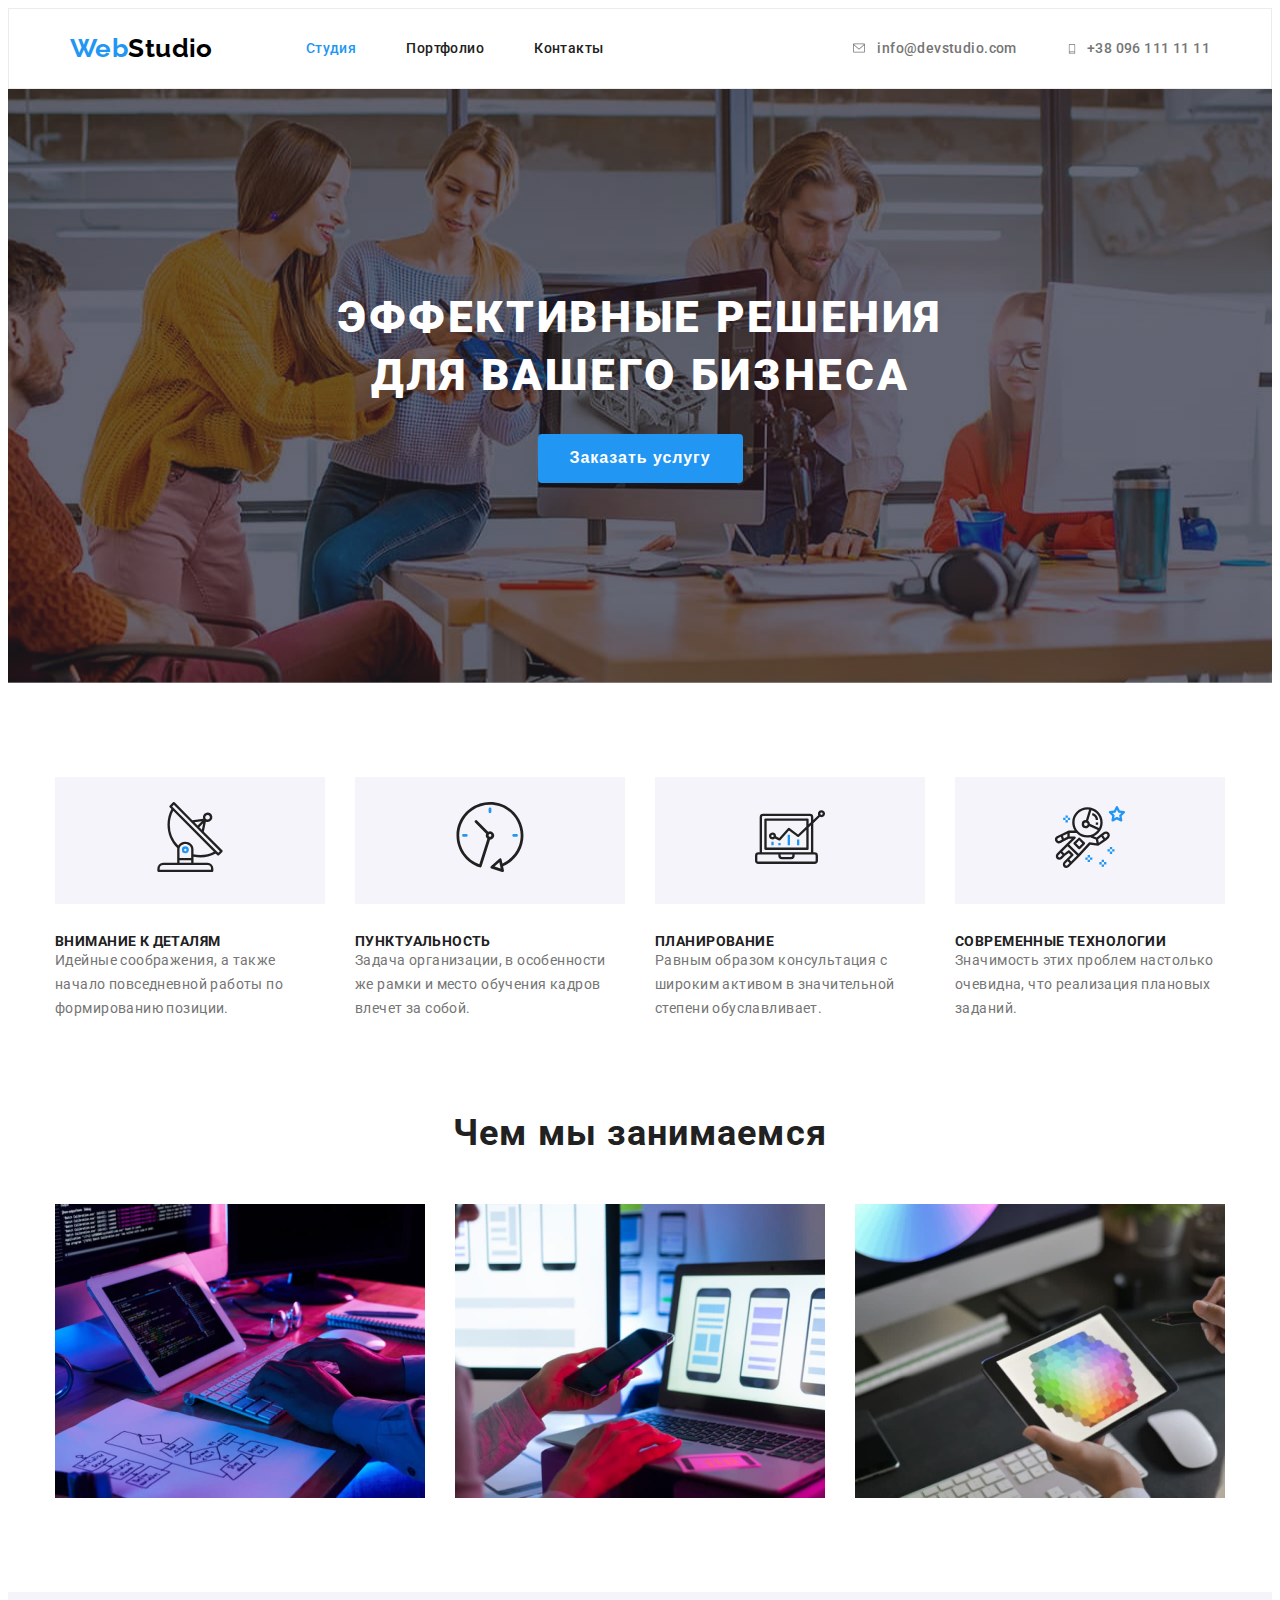
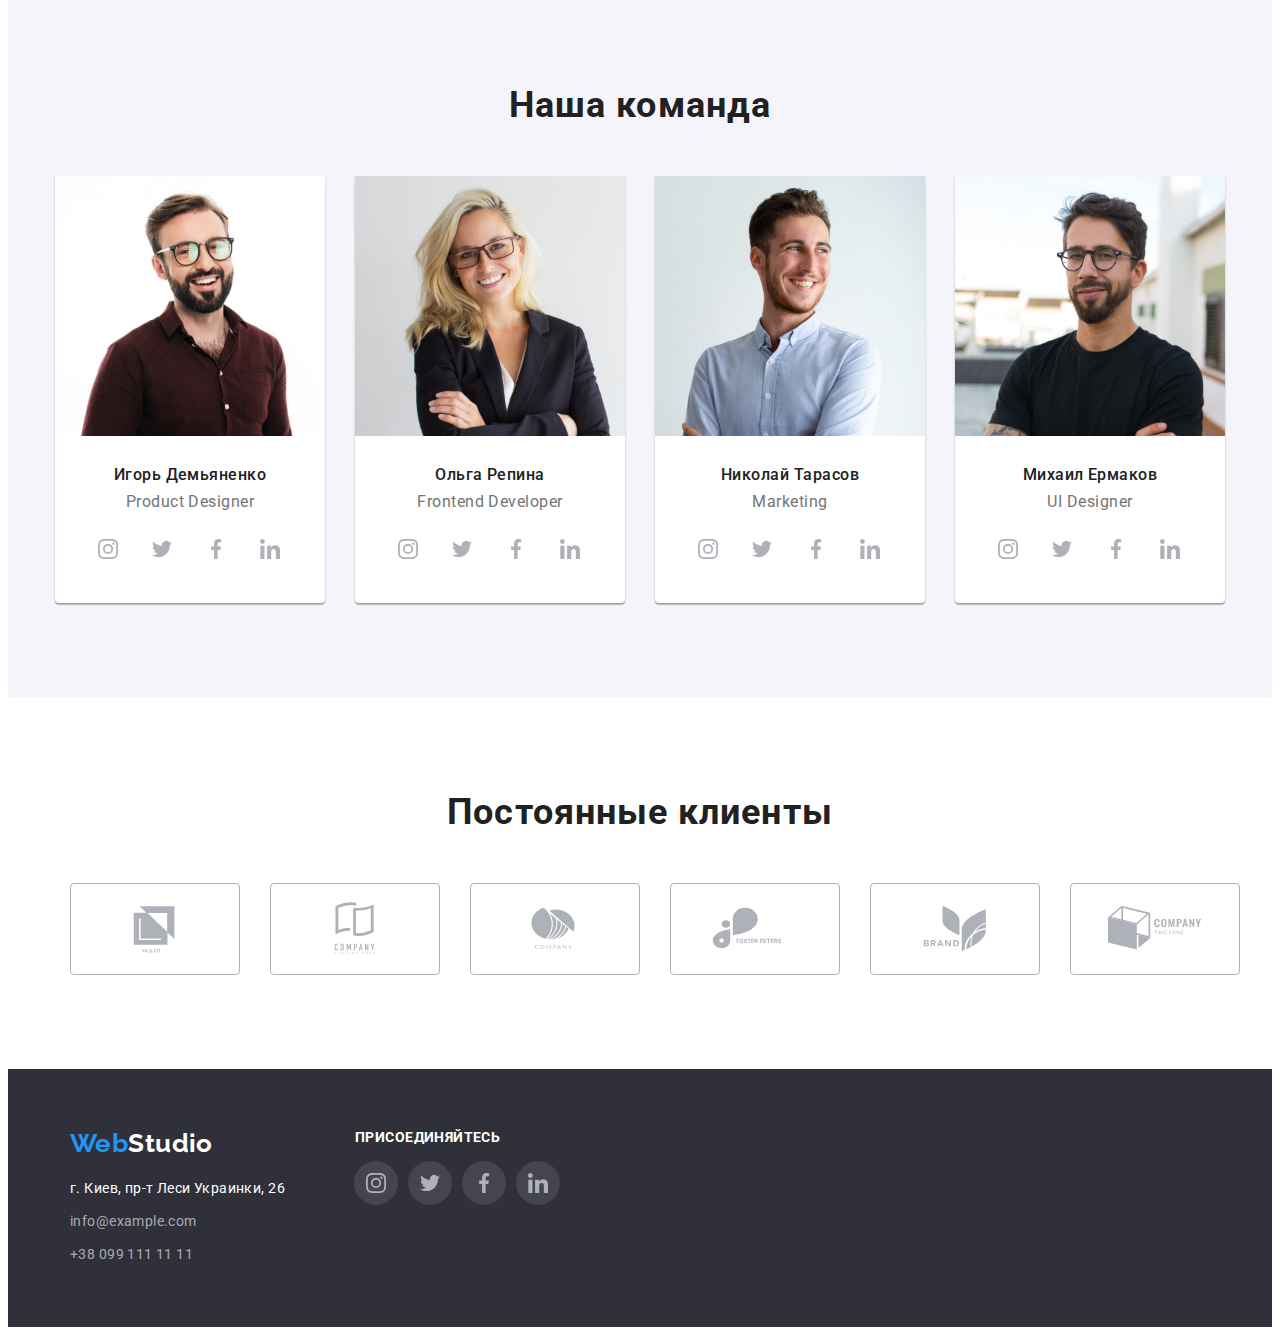
==== index.html @ b6b9231a "add hw 4" ====
<!DOCTYPE html>
<html lang="ru">
  <head>
    <meta charset="UTF-8" />
    <meta http-equiv="X-UA-Compatible" content="IE=edge" />
    <meta name="viewport" content="width=device-width, initial-scale=1.0" />
    <title>HW-4</title>

    <link
      href="https://fonts.googleapis.com/css2?family=Raleway:wght@700&family=Roboto:wght@400;500;700;900&display=swap"
      rel="stylesheet"
    />

    <link
      rel="stylesheet"
      href="https://cdnjs.cloudflare.com/ajax/libs/modern-normalize/1.1.0/modern-normalize.min.css"
      integrity="sha512-wpPYUAdjBVSE4KJnH1VR1HeZfpl1ub8YT/NKx4PuQ5NmX2tKuGu6U/JRp5y+Y8XG2tV+wKQpNHVUX03MfMFn9Q=="
      crossorigin="anonymous"
      referrerpolicy="no-referrer"
    />
    <link rel="stylesheet" href="./css/style.css" />
  </head>

  <body>
    <header class="page-header">
      <div class="container header-container">
        <nav class="main-nav">
          <a href="./index.html" class="logo">
            <span class="logo-decoration">Web</span>Studio</a
          >
          <ul class="site-nav">
            <li class="item">
              <a href="./index.html" class="link active"> Студия</a>
            </li>
            <li class="item">
              <a href="./portfolio.html" class="link">Портфолио</a>
            </li>
            <li class="item"><a href="/" class="link">Контакты</a></li>
          </ul>
        </nav>
        <ul class="contact-nav">
          <li class="contact-nav-item">
            <a href="mailto:info@devstudio.com" class="contact-link">
              <svg class="contact-icon" width="16" height="12">
                <use href="./images/icons.svg#icon-envelope"></use>
              </svg>
              info@devstudio.com</a
            >
          </li>
          <li class="contact-nav-item">
            <a href="tel:+380961111111" class="contact-link">
              <svg class="contact-icon" width="10" height="16">
                <use href="./images/icons.svg#icon-smartphone"></use>
              </svg>
              +38 096 111 11 11</a
            >
          </li>
        </ul>
      </div>
    </header>

    <main>
      <section class="section hero">
        <div class="container">
          <h1 class="hero-title">
            Эффективные решения <br />
            для вашего бизнеса
          </h1>
          <button type="button" class="hero-button">Заказать услугу</button>
        </div>
      </section>

      <section class="section features">
        <div class="container">
          <ul class="features-list">
            <li class="item">
              <div class="features-icon">
                <svg width="70" height="70">
                  <use href="./images/icons.svg#icon-antenna"></use>
                </svg>
              </div>
              <h3 class="features-title">Внимание к деталям</h3>
              <p class="features-text">
                Идейные соображения, а также начало повседневной работы по
                формированию позиции.
              </p>
            </li>
            <li class="item">
              <div class="features-icon">
                <svg width="70" height="70">
                  <use href="./images/icons.svg#icon-clock"></use>
                </svg>
              </div>
              <h3 class="features-title">Пунктуальность</h3>
              <p class="features-text">
                Задача организации, в особенности же рамки и место обучения
                кадров влечет за собой.
              </p>
            </li>
            <li class="item">
              <div class="features-icon">
                <svg class="item-icon" width="70" height="70">
                  <use href="./images/icons.svg#icon-diagram"></use>
                </svg>
              </div>
              <h3 class="features-title">Планирование</h3>
              <p class="features-text">
                Равным образом консультация с широким активом в значительной
                степени обуславливает.
              </p>
            </li>
            <li class="item">
              <div class="features-icon">
                <svg class="item-icon" width="70" height="70">
                  <use href="./images/icons.svg#icon-astronaut"></use>
                </svg>
              </div>
              <h3 class="features-title">Современные технологии</h3>
              <p class="features-text">
                Значимость этих проблем настолько очевидна, что реализация
                плановых заданий.
              </p>
            </li>
          </ul>
        </div>
      </section>

      <section class="section activity">
        <h2 class="activity-title">Чем мы занимаемся</h2>
        <ul class="activity-list">
          <li class="item">
            <img
              src="images/box1.jpg"
              alt="Процес розробки сайтів"
              width="370"
            />
          </li>
          <li class="item">
            <img src="images/box2.jpg" alt="Презентація продукту" width="370" />
          </li>
          <li class="item">
            <img src="images/box3.jpg" alt="Корекція кольору" width="370" />
          </li>
        </ul>
      </section>

      <section class="section team">
        <h2 class="team-title">Наша команда</h2>
        <ul class="team-list">
          <li class="item">
            <img src="images/team1.jpg" alt="Игорь Демьяненко" width="270" />
            <div class="team-description">
              <h3 class="team-list-title">Игорь Демьяненко</h3>
              <p class="team-list-text">Product Designer</p>
            </div>
            <ul class="social-list">
              <li class="social-list-item">
                <a href="" class="social-link"
                  ><svg class="social-icon" width="20" height="20">
                    <use href="./images/icons.svg#icon-instagram"></use>
                  </svg>
                </a>
              </li>
              <li class="social-list-item">
                <a href="" class="social-link"
                  ><svg class="social-icon" width="20" height="20">
                    <use href="./images/icons.svg#icon-twitter"></use>
                  </svg>
                </a>
              </li>
              <li class="social-list-item">
                <a href="" class="social-link"
                  ><svg class="social-icon" width="20" height="20">
                    <use href="./images/icons.svg#icon-facebook"></use>
                  </svg>
                </a>
              </li>
              <li class="social-list-item">
                <a href="" class="social-link"
                  ><svg class="social-icon" width="20" height="20">
                    <use href="./images/icons.svg#icon-linkedin"></use>
                  </svg>
                </a>
              </li>
            </ul>
          </li>
          <li class="item">
            <img src="images/team2.jpg" alt="Ольга Репина" width="270" />
            <div class="team-description">
              <h3 class="team-list-title">Ольга Репина</h3>
              <p class="team-list-text">Frontend Developer</p>
            </div>
            <ul class="social-list">
              <li class="social-list-item">
                <a href="" class="social-link"
                  ><svg class="social-icon" width="20" height="20">
                    <use href="./images/icons.svg#icon-instagram"></use>
                  </svg>
                </a>
              </li>
              <li class="social-list-item">
                <a href="" class="social-link"
                  ><svg class="social-icon" width="20" height="20">
                    <use href="./images/icons.svg#icon-twitter"></use>
                  </svg>
                </a>
              </li>
              <li class="social-list-item">
                <a href="" class="social-link"
                  ><svg class="social-icon" width="20" height="20">
                    <use href="./images/icons.svg#icon-facebook"></use>
                  </svg>
                </a>
              </li>
              <li class="social-list-item">
                <a href="" class="social-link"
                  ><svg class="social-icon" width="20" height="20">
                    <use href="./images/icons.svg#icon-linkedin"></use>
                  </svg>
                </a>
              </li>
            </ul>
          </li>
          <li class="item">
            <img src="images/team3.jpg" alt="Николай Тарасов" width="270" />
            <div class="team-description">
              <h3 class="team-list-title">Николай Тарасов</h3>
              <p class="team-list-text">Marketing</p>
            </div>
            <ul class="social-list">
              <li class="social-list-item">
                <a href="" class="social-link"
                  ><svg class="social-icon" width="20" height="20">
                    <use href="./images/icons.svg#icon-instagram"></use>
                  </svg>
                </a>
              </li>
              <li class="social-list-item">
                <a href="" class="social-link"
                  ><svg class="social-icon" width="20" height="20">
                    <use href="./images/icons.svg#icon-twitter"></use>
                  </svg>
                </a>
              </li>
              <li class="social-list-item">
                <a href="" class="social-link"
                  ><svg class="social-icon" width="20" height="20">
                    <use href="./images/icons.svg#icon-facebook"></use>
                  </svg>
                </a>
              </li>
              <li class="social-list-item">
                <a href="" class="social-link"
                  ><svg class="social-icon" width="20" height="20">
                    <use href="./images/icons.svg#icon-linkedin"></use>
                  </svg>
                </a>
              </li>
            </ul>
          </li>
          <li class="item">
            <img src="images/team4.jpg" alt="Михаил Ермаков" width="270" />
            <div class="team-description">
              <h3 class="team-list-title">Михаил Ермаков</h3>
              <p class="team-list-text">UI Designer</p>
            </div>
            <ul class="social-list">
              <li class="social-list-item">
                <a href="" class="social-link"
                  ><svg class="social-icon" width="20" height="20">
                    <use href="./images/icons.svg#icon-instagram"></use>
                  </svg>
                </a>
              </li>
              <li class="social-list-item">
                <a href="" class="social-link"
                  ><svg class="social-icon" width="20" height="20">
                    <use href="./images/icons.svg#icon-twitter"></use>
                  </svg>
                </a>
              </li>
              <li class="social-list-item">
                <a href="" class="social-link"
                  ><svg class="social-icon" width="20" height="20">
                    <use href="./images/icons.svg#icon-facebook"></use>
                  </svg>
                </a>
              </li>
              <li class="social-list-item">
                <a href="" class="social-link"
                  ><svg class="social-icon" width="20" height="20">
                    <use href="./images/icons.svg#icon-linkedin"></use>
                  </svg>
                </a>
              </li>
            </ul>
          </li>
        </ul>
      </section>

      <section class="section customers">
        <div class="container">
          <h2 class="customers-title">Постоянные клиенты</h2>
          <ul class="customers-list">
            <li class="customers-item">
              <a href="" class="customers-link"
                ><svg class="customers-icon" width="106" height="60">
                  <use href="./images/icons.svg#icon-logo1"></use>
                </svg>
              </a>
            </li>

            <li class="customers-item">
              <a href="" class="customers-link"
                ><svg class="customers-icon" width="106" height="60">
                  <use href="./images/icons.svg#icon-logo2"></use>
                </svg>
              </a>
            </li>

            <li class="customers-item">
              <a href="" class="customers-link">
                <svg class="customers-icon" width="106" height="60">
                  <use href="./images/icons.svg#icon-logo3"></use>
                </svg>
              </a>
            </li>

            <li class="customers-item">
              <a href="" class="customers-link"
                ><svg class="customers-icon" width="106" height="60">
                  <use href="./images/icons.svg#icon-logo4"></use>
                </svg>
              </a>
            </li>

            <li class="customers-item">
              <a href="" class="customers-link">
                <svg class="customers-icon" width="106" height="60">
                  <use href="./images/icons.svg#icon-logo5"></use>
                </svg>
              </a>
            </li>

            <li class="customers-item">
              <a href="" class="customers-link">
                <svg class="customers-icon" width="106" height="60">
                  <use href="./images/icons.svg#icon-logo6"></use>
                </svg>
              </a>
            </li>
          </ul>
        </div>
      </section>
    </main>

    <footer class="footer-page">
      <div class="container footer-page-blocks">
        <div>
          <a href="./index.html" class="logo-white">
            <span class="logo-decoration">Web</span>Studio</a
          >
          <address>
            <p class="address">г. Киев, пр-т Леси Украинки, 26</p>

            <div class="hookup">
              <a href="mailto:info@example.com" class="contact"
                >info@example.com</a
              >

              <a href="tel:380991111111" class="contact">+38 099 111 11 11</a>
            </div>
          </address>
        </div>

        <div class="footer-icons">
          <h3 class="footer-icons-text">присоединяйтесь</h3>
          <ul class="social-list">
            <li class="social-list-item">
              <a href="" class="social-link social-link-footer"
                ><svg class="social-icon" width="20" height="20">
                  <use href="./images/icons.svg#icon-instagram"></use>
                </svg>
              </a>
            </li>
            <li class="social-list-item">
              <a href="" class="social-link social-link-footer"
                ><svg class="social-icon" width="20" height="20">
                  <use href="./images/icons.svg#icon-twitter"></use>
                </svg>
              </a>
            </li>
            <li class="social-list-item">
              <a href="" class="social-link social-link-footer"
                ><svg class="social-icon" width="20" height="20">
                  <use href="./images/icons.svg#icon-facebook"></use>
                </svg>
              </a>
            </li>
            <li class="social-list-item">
              <a href="" class="social-link social-link-footer"
                ><svg class="social-icon" width="20" height="20">
                  <use href="./images/icons.svg#icon-linkedin"></use>
                </svg>
              </a>
            </li>
          </ul>
        </div>
      </div>
    </footer>
  </body>
</html>
---- css/style.css ----
html {
  box-sizing: border-box;
}

*,
::after,
::before {
  box-sizing: inherit;
}

:root {
  --brand-color: #212121;
  --accent-color: #2196f3;
  --main-background-color: #2f303a;
  --text-color: #757575;
  --inverse-color: #ffffff;
  --background-color: #f5f4fa;
}

body {
  font-family: 'Roboto', sans-serif;
  color: var(--brand-color);
  font-style: normal;
  font-weight: normal;
  font-size: 14px;
  line-height: 24px;
  letter-spacing: 0.03em;
}

h1,
h2,
h3,
h4,
h5,
h6,
ul,
p {
  margin: 0;
  padding: 0;
}

ul {
  list-style: none;
}

address {
  font-style: normal;
}

img {
  display: block;
  max-width: 100%;
  height: auto;
}

.container {
  margin: 0 auto;
  width: 1170px;
  padding-left: 15px;
  padding-right: 15px;
}

.section {
  padding-top: 94px;
  padding-bottom: 94px;
}

/* =============HEADER==================== */

.page-header {
  border: 1px solid #ececec;
}

.header-container {
  display: flex;
  align-items: center;
}

.main-nav {
  display: flex;
  align-items: center;
}

.logo {
  color: #000000;
  text-decoration: none;
  font-weight: bold;
  font-size: 26px;
  line-height: 1.1;
  font-family: 'Raleway';
}
.logo-decoration {
  color: var(--accent-color);
}

.site-nav {
  display: flex;
  flex-direction: row;
  margin-left: 93px;
  padding-left: 0;
}

.site-nav .item {
  margin-right: 50px;
}

.site-nav .item:last-child {
  margin-right: 0;
}

.site-nav .link {
  display: block;
  padding-top: 32px;
  padding-bottom: 32px;

  color: var(--brand-color);
  text-decoration: none;
  font-weight: 500;
  font-size: 14px;
  line-height: 1.1;
}

.site-nav .link:hover,
.site-nav .link:focus {
  color: var(--accent-color);
}

.link.active {
  color: var(--accent-color);
}

.contact-nav {
  display: flex;
  margin-left: auto;
}

.contact-link:last-child {
  margin-left: 50px;
}

.contact-link {
  display: flex;
  align-items: center;
  color: var(--text-color);
  text-decoration: none;
  font-weight: 500;
  font-size: 14px;
  line-height: 1.1;
}
.contact-icon {
  fill: #757575;
  margin-right: 10px;
}

.contact-link:hover,
.contact-link:focus {
  color: var(--accent-color);
}

.contact-link:hover .contact-icon,
.contact-link:focus .contact-icon {
  fill: var(--accent-color);
}

/* ===========HERO================= */
.hero {
  text-align: center;
  background-color: var(--main-background-color);
  padding: 200px 0;
  background-image: linear-gradient(
      rgba(47, 48, 58, 0.4),
      rgba(47, 48, 58, 0.4)
    ),
    url(../images/hero.jpg);
  background-repeat: no-repeat;
  background-position: center;
  background-size: 1600px;
}

.hero-title {
  margin-top: 0;
  margin-bottom: 30px;

  color: var(--inverse-color);
  font-weight: 900;
  font-size: 44px;
  line-height: 1.3;
  text-align: center;
  text-transform: uppercase;
  letter-spacing: 0.06em;
}

.hero-button {
  display: inline-block;
  margin: 0;
  padding: 10px 32px;

  color: var(--inverse-color);
  background-color: var(--accent-color);
  border-radius: 4px;
  font-weight: bold;
  font-size: 16px;
  line-height: 1.8;
  letter-spacing: 0.06em;
  cursor: pointer;
  border: none;
}

/* ================features=================== */
.features {
  padding-bottom: 0;
}

.features-list {
  display: flex;
  flex-direction: row;
  justify-content: center;
  margin-top: 0;
  margin-bottom: 0;
  padding-left: 0;
}
.features-list .item {
  width: 270px;
}
.features-list .item + .item {
  margin-left: 30px;
}

.features-title {
  margin-top: 0;

  color: var(--brand-color);
  font-weight: bold;
  font-size: 14px;
  line-height: 1.1;
  letter-spacing: 0.03em;
  text-transform: uppercase;
}

.features-text {
  color: var(--text-color);
  font-size: 14px;
  line-height: 1.7;
  letter-spacing: 0.03em;
}

.features-icon {
  background-color: var(--background-color);
  padding: 25px 100px;
  margin-bottom: 30px;
}
/* ================activity===================== */

.activity-title {
  margin-top: 0;
  margin-bottom: 50px;

  color: var(--brand-color);
  font-weight: bold;
  font-size: 36px;
  line-height: 1.1;
  text-align: center;
  letter-spacing: 0.03em;
}

.activity-list {
  display: flex;
  flex-direction: row;
  justify-content: center;
  margin-top: 0;
  margin-bottom: 0;
  padding-left: 0;
}

.activity-list .item + .item {
  margin-left: 30px;
}

/* ================team==================== */
.team {
  background-color: var(--background-color);
}

.team-title {
  margin-top: 0;
  margin-bottom: 0;

  color: var(--brand-color);
  font-weight: bold;
  font-size: 36px;
  line-height: 1.1;
  text-align: center;
  letter-spacing: 0.03em;
}

.team-list {
  display: flex;
  flex-direction: row;
  justify-content: center;
  margin-top: 50px;
  margin-bottom: 0;
  padding-left: 0;
}
.team-list .item + .item {
  margin-left: 30px;
}

.team-list .item {
  text-align: center;
  width: 270px;
  background-color: var(--inverse-color);
  box-shadow: 0px 1px 3px rgba(0, 0, 0, 0.12), 0px 1px 1px rgba(0, 0, 0, 0.14),
    0px 2px 1px rgba(0, 0, 0, 0.2);
  border-radius: 0px 0px 4px 4px;
}

.team-description {
  padding-left: 30px;
  padding-right: 30px;
  padding-top: 30px;
}
.team-list-title {
  margin-bottom: 10px;

  color: var(--brand-color);
  font-weight: 500;
  font-size: 16px;
  line-height: 1.1;
  letter-spacing: 0.03em;
}

.team-list-text {
  color: var(--text-color);
  font-size: 16px;
  line-height: 1.1;
  letter-spacing: 0.03em;
}

.social-list {
  display: flex;
  justify-content: center;
  margin: 16px 32px 32px 30px;
}
.social-list-item {
  margin-right: 10px;
}

.social-list-item:last-child {
  margin-right: 0;
}

.social-link {
  width: 44px;
  height: 44px;
  background-color: #ffffff;
  border-radius: 50%;
  display: block;
  display: flex;
  align-items: center;
  justify-content: center;
}
.social-icon {
  fill: #afb1b8;
}

.social-link:hover,
.social-link:focus {
  background-color: var(--accent-color);
}

.social-link:hover .social-icon,
.social-link:focus .social-icon {
  fill: #ffffff;
}

/* ==========customers============= */

.customers-title {
  font-weight: bold;
  font-size: 36px;
  line-height: calc(42 / 36);
  text-align: center;
  letter-spacing: 0.03em;

  color: var(--brand-color);
}

.customers-list {
  display: flex;
  justify-content: center;
  align-items: center;
  margin-top: 50px;
  width: 1170px;
}

.customers-item {
  margin-right: 30px;
}

.customers-item:last-child {
  margin-right: 0;
}

.customers-link {
  display: flex;
  align-items: center;
  justify-content: center;
  width: 170px;
  height: 92px;
  border: 1px solid #afb1b8;
  border-radius: 4px;
}

.customers-icon {
  fill: #afb1b8;
}
.customers-link:hover,
.customers-link:focus {
  border-color: var(--accent-color);
}
.customers-link:hover .customers-icon,
.customers-link:focus .customers-icon {
  fill: var(--accent-color);
}

/* ===============footer============================ */

.footer-page {
  padding: 60px 0;

  background-color: var(--main-background-color);
}

.address {
  margin-bottom: 9px;

  color: var(--inverse-color);
  font-weight: normal;
  font-size: 14px;
  line-height: 1.7;
  letter-spacing: 0.03em;
}

.logo-white {
  display: block;
  margin-bottom: 20px;

  color: var(--inverse-color);
  text-decoration: none;
  font-weight: bold;
  font-size: 26px;
  line-height: 1.1;
  font-family: 'Raleway';
}

.hookup {
  display: flex;
  flex-direction: column;
}

.contact {
  margin-bottom: 9px;

  color: rgba(255, 255, 255, 0.6);
  font-size: 14px;
  line-height: 1.7;
  letter-spacing: 0.03em;
  text-decoration: none;
}

.contact:last-child {
  margin-bottom: 0;
}

.contact:hover,
.contact:focus {
  color: var(--accent-color);
}

.footer-icons {
  width: 206px;
  margin-left: 70px;
}
.footer-icons-text {
  font-weight: bold;
  font-size: 14px;
  line-height: calc(16 / 14);
  letter-spacing: 0.03em;
  text-transform: uppercase;

  color: var(--inverse-color);
}
.social-link-footer {
  background-color: rgba(255, 255, 255, 0.1);
}

.footer-page-blocks {
  display: flex;
}
/* ===========PORFOLIO=============== */

.filter {
  display: flex;
  flex-direction: row;
  justify-content: center;
  margin: 0;
  padding-left: 0;
  margin-bottom: 50px;
}
.filter .item + .item {
  margin-left: 10px;
}

.filter-btn {
  padding: 6px 22px;

  color: var(--brand-color);
  font-weight: 500;
  font-size: 16px;
  line-height: 1.6;
  letter-spacing: 0.03em;
  cursor: pointer;
  border-style: none;
  background-color: #f5f4fa;
  border-radius: 4px;
}

.filter-btn:hover,
.filter-btn:focus {
  background-color: var(--accent-color);
  color: var(--inverse-color);
}
.project {
  display: flex;
  flex-wrap: wrap;
  margin-right: -30px;
  margin-bottom: -30px;
}

.project .item {
  flex-basis: calc(100% / 3 - 30px);
  margin-right: 30px;
  margin-bottom: 30px;
  width: 370px;

  border: 1px solid #eeeeee;
}

.project .item:nth-child(3n) {
  margin-right: 0;
}

.project .item:nth-last-child(-n + 3) {
  margin-bottom: 0;
}

.project .item:hover,
.project .item:focus {
  box-shadow: 0px 1px 1px rgba(0, 0, 0, 0.12), 0px 4px 4px rgba(0, 0, 0, 0.06),
    1px 4px 6px rgba(0, 0, 0, 0.16);
}

.project-content {
  padding: 20px 24px;
}

.project-title {
  color: var(--brand-color);
  font-weight: bold;
  font-size: 18px;
  line-height: 2;
  /* letter-spacing: 0.06em; */
}

.project-text {
  color: var(--text-color);
  font-size: 16px;
  line-height: 1.8;
  letter-spacing: 0.03em;
}
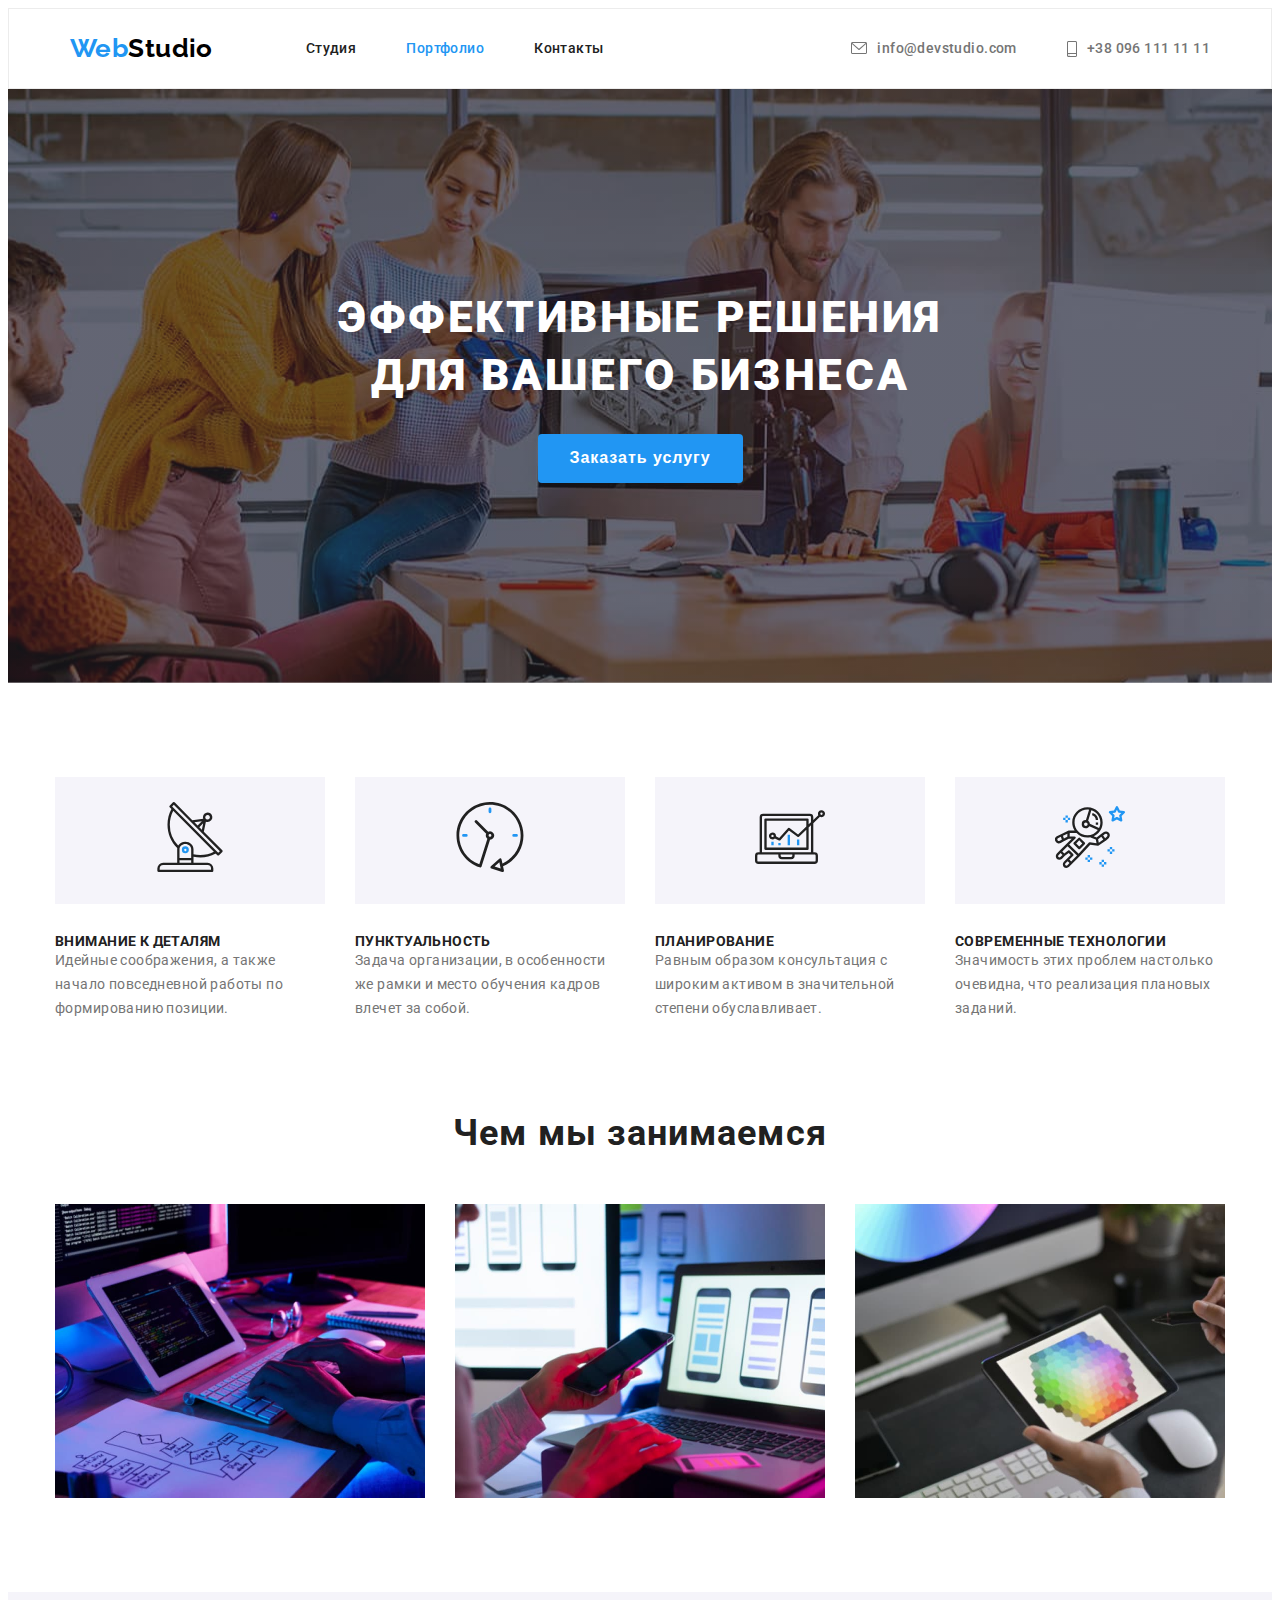
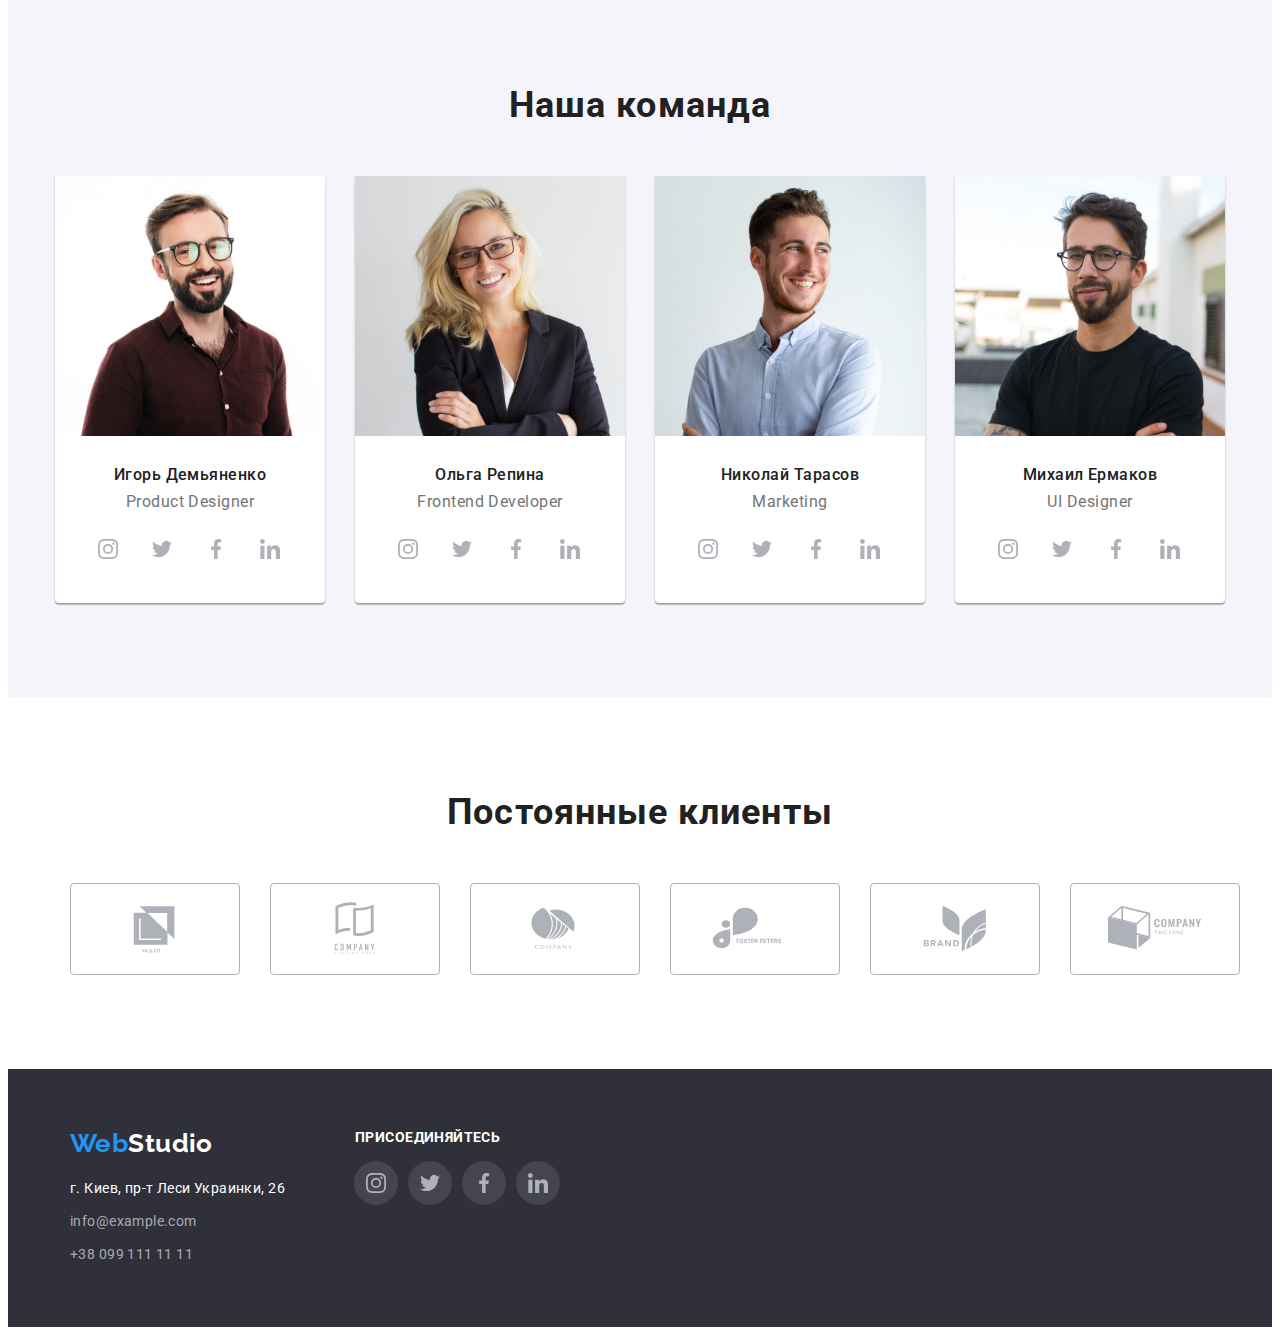
==== commit 6b660ad4: "Правки" ====
--- a/index.html
+++ b/index.html
@@ -25,15 +25,13 @@
     <header class="page-header">
       <div class="container header-container">
         <nav class="main-nav">
-          <a href="./index.html" class="logo">
-            <span class="logo-decoration">Web</span>Studio</a
-          >
+          <a href="./index.html" class="logo"> <span class="logo-decoration">Web</span>Studio</a>
           <ul class="site-nav">
             <li class="item">
-              <a href="./index.html" class="link active"> Студия</a>
-            </li>
-            <li class="item">
-              <a href="./portfolio.html" class="link">Портфолио</a>
+              <a href="./index.html" class="link"> Студия</a>
+            </li>
+            <li class="item">
+              <a href="./portfolio.html" class="link active">Портфолио</a>
             </li>
             <li class="item"><a href="/" class="link">Контакты</a></li>
           </ul>
@@ -81,8 +79,7 @@
               </div>
               <h3 class="features-title">Внимание к деталям</h3>
               <p class="features-text">
-                Идейные соображения, а также начало повседневной работы по
-                формированию позиции.
+                Идейные соображения, а также начало повседневной работы по формированию позиции.
               </p>
             </li>
             <li class="item">
@@ -93,8 +90,7 @@
               </div>
               <h3 class="features-title">Пунктуальность</h3>
               <p class="features-text">
-                Задача организации, в особенности же рамки и место обучения
-                кадров влечет за собой.
+                Задача организации, в особенности же рамки и место обучения кадров влечет за собой.
               </p>
             </li>
             <li class="item">
@@ -105,8 +101,7 @@
               </div>
               <h3 class="features-title">Планирование</h3>
               <p class="features-text">
-                Равным образом консультация с широким активом в значительной
-                степени обуславливает.
+                Равным образом консультация с широким активом в значительной степени обуславливает.
               </p>
             </li>
             <li class="item">
@@ -117,8 +112,7 @@
               </div>
               <h3 class="features-title">Современные технологии</h3>
               <p class="features-text">
-                Значимость этих проблем настолько очевидна, что реализация
-                плановых заданий.
+                Значимость этих проблем настолько очевидна, что реализация плановых заданий.
               </p>
             </li>
           </ul>
@@ -129,11 +123,7 @@
         <h2 class="activity-title">Чем мы занимаемся</h2>
         <ul class="activity-list">
           <li class="item">
-            <img
-              src="images/box1.jpg"
-              alt="Процес розробки сайтів"
-              width="370"
-            />
+            <img src="images/box1.jpg" alt="Процес розробки сайтів" width="370" />
           </li>
           <li class="item">
             <img src="images/box2.jpg" alt="Презентація продукту" width="370" />
@@ -364,9 +354,7 @@
             <p class="address">г. Киев, пр-т Леси Украинки, 26</p>
 
             <div class="hookup">
-              <a href="mailto:info@example.com" class="contact"
-                >info@example.com</a
-              >
+              <a href="mailto:info@example.com" class="contact">info@example.com</a>
 
               <a href="tel:380991111111" class="contact">+38 099 111 11 11</a>
             </div>
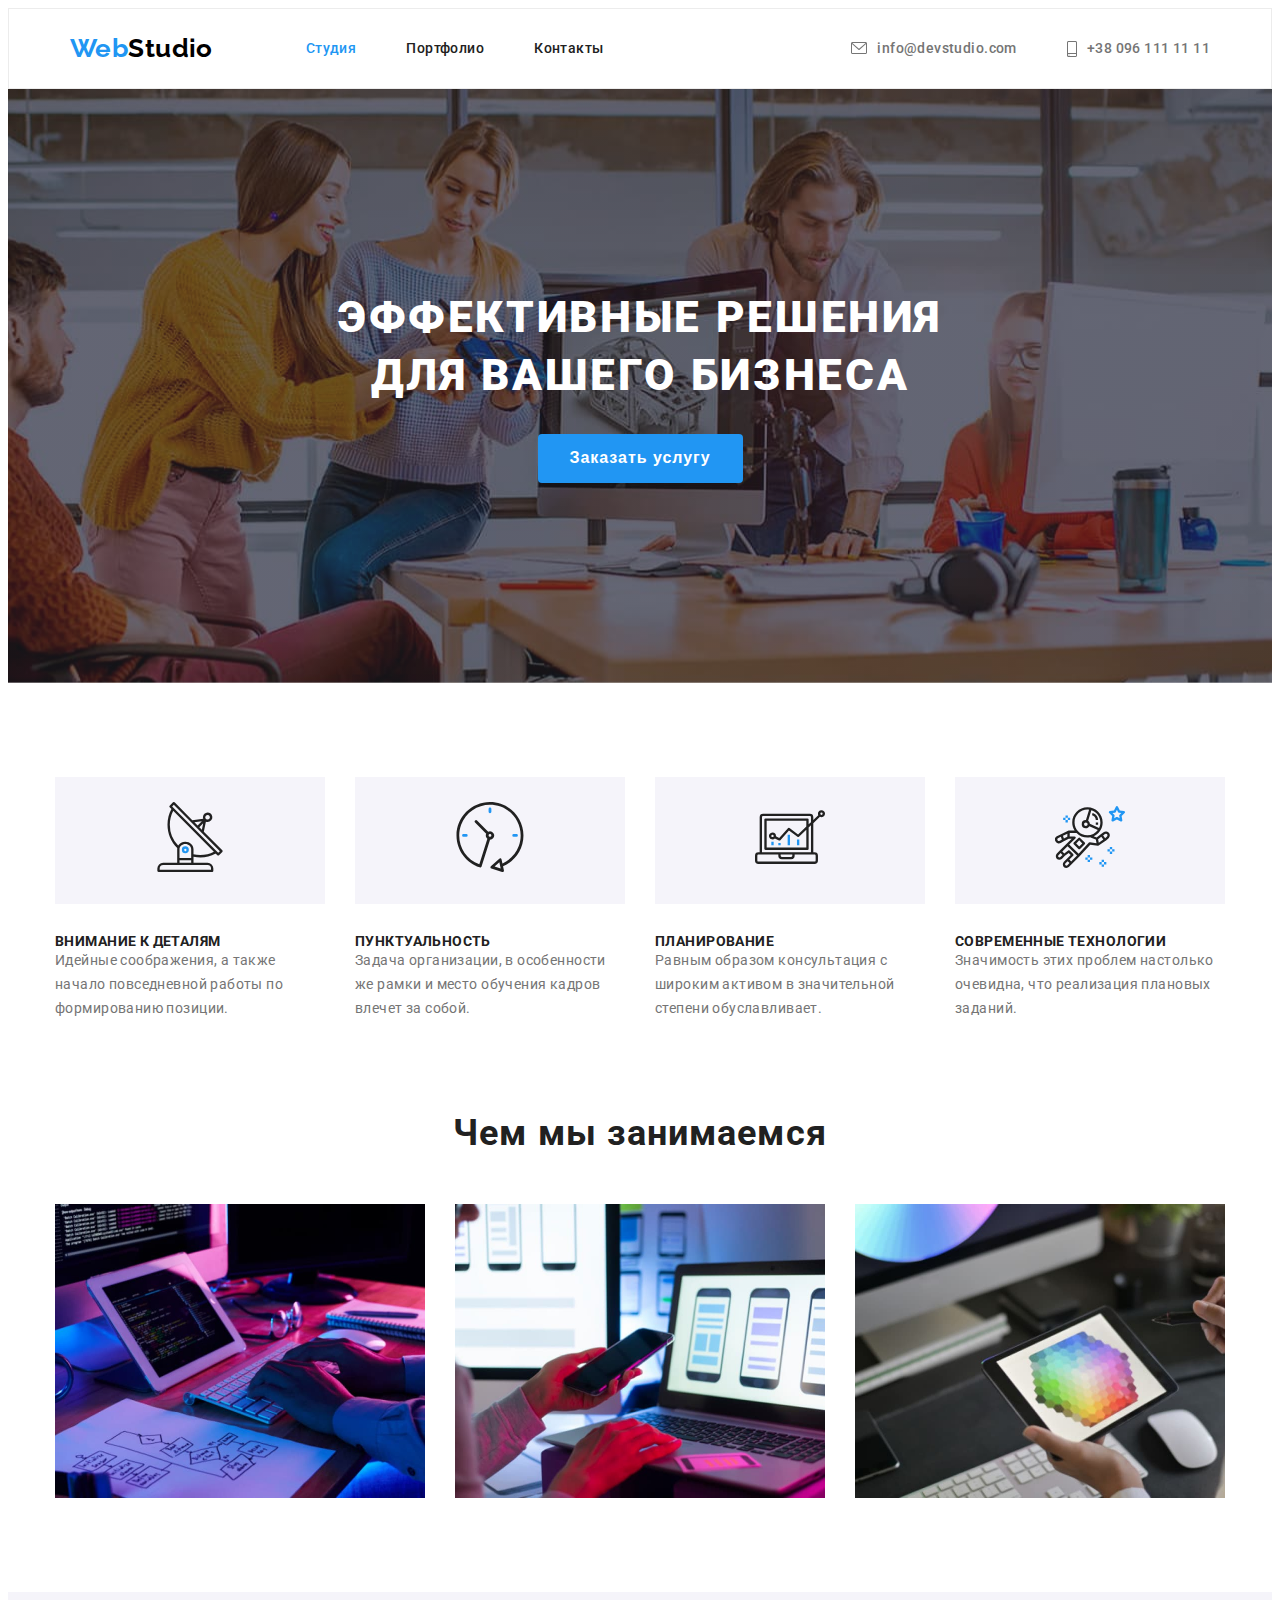
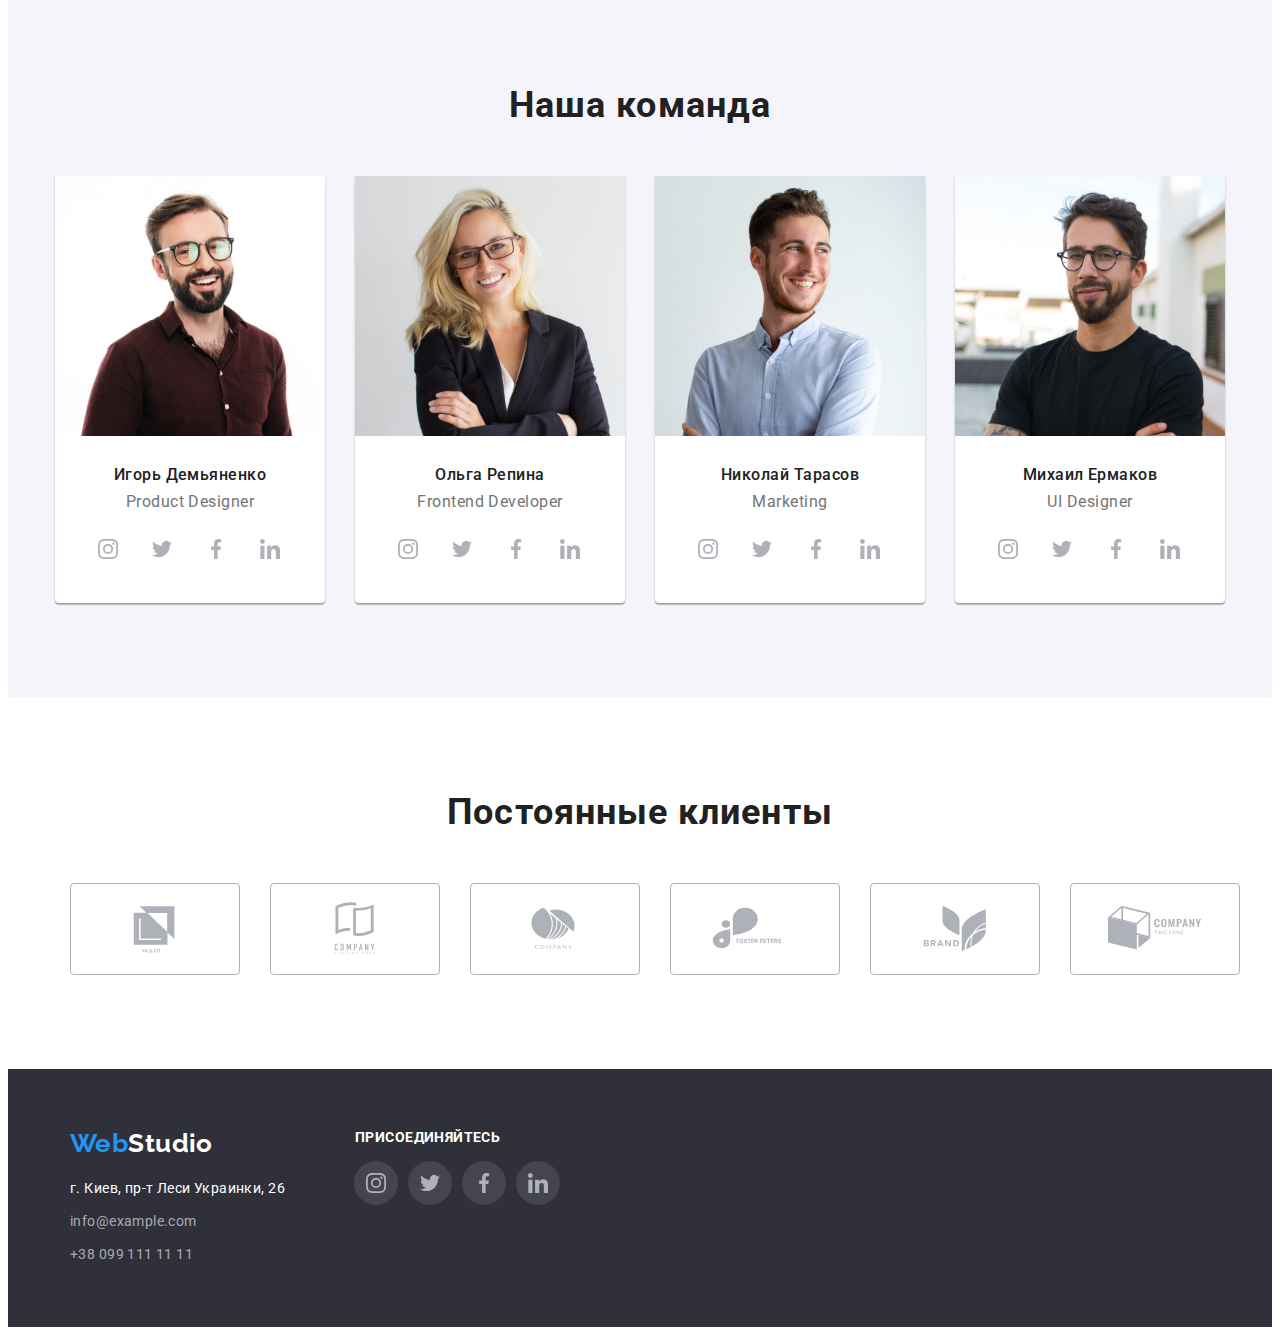
==== commit bc9dc8c7: "Правки" ====
--- a/index.html
+++ b/index.html
@@ -28,10 +28,10 @@
           <a href="./index.html" class="logo"> <span class="logo-decoration">Web</span>Studio</a>
           <ul class="site-nav">
             <li class="item">
-              <a href="./index.html" class="link"> Студия</a>
-            </li>
-            <li class="item">
-              <a href="./portfolio.html" class="link active">Портфолио</a>
+              <a href="./index.html" class="link active"> Студия</a>
+            </li>
+            <li class="item">
+              <a href="./portfolio.html" class="link">Портфолио</a>
             </li>
             <li class="item"><a href="/" class="link">Контакты</a></li>
           </ul>
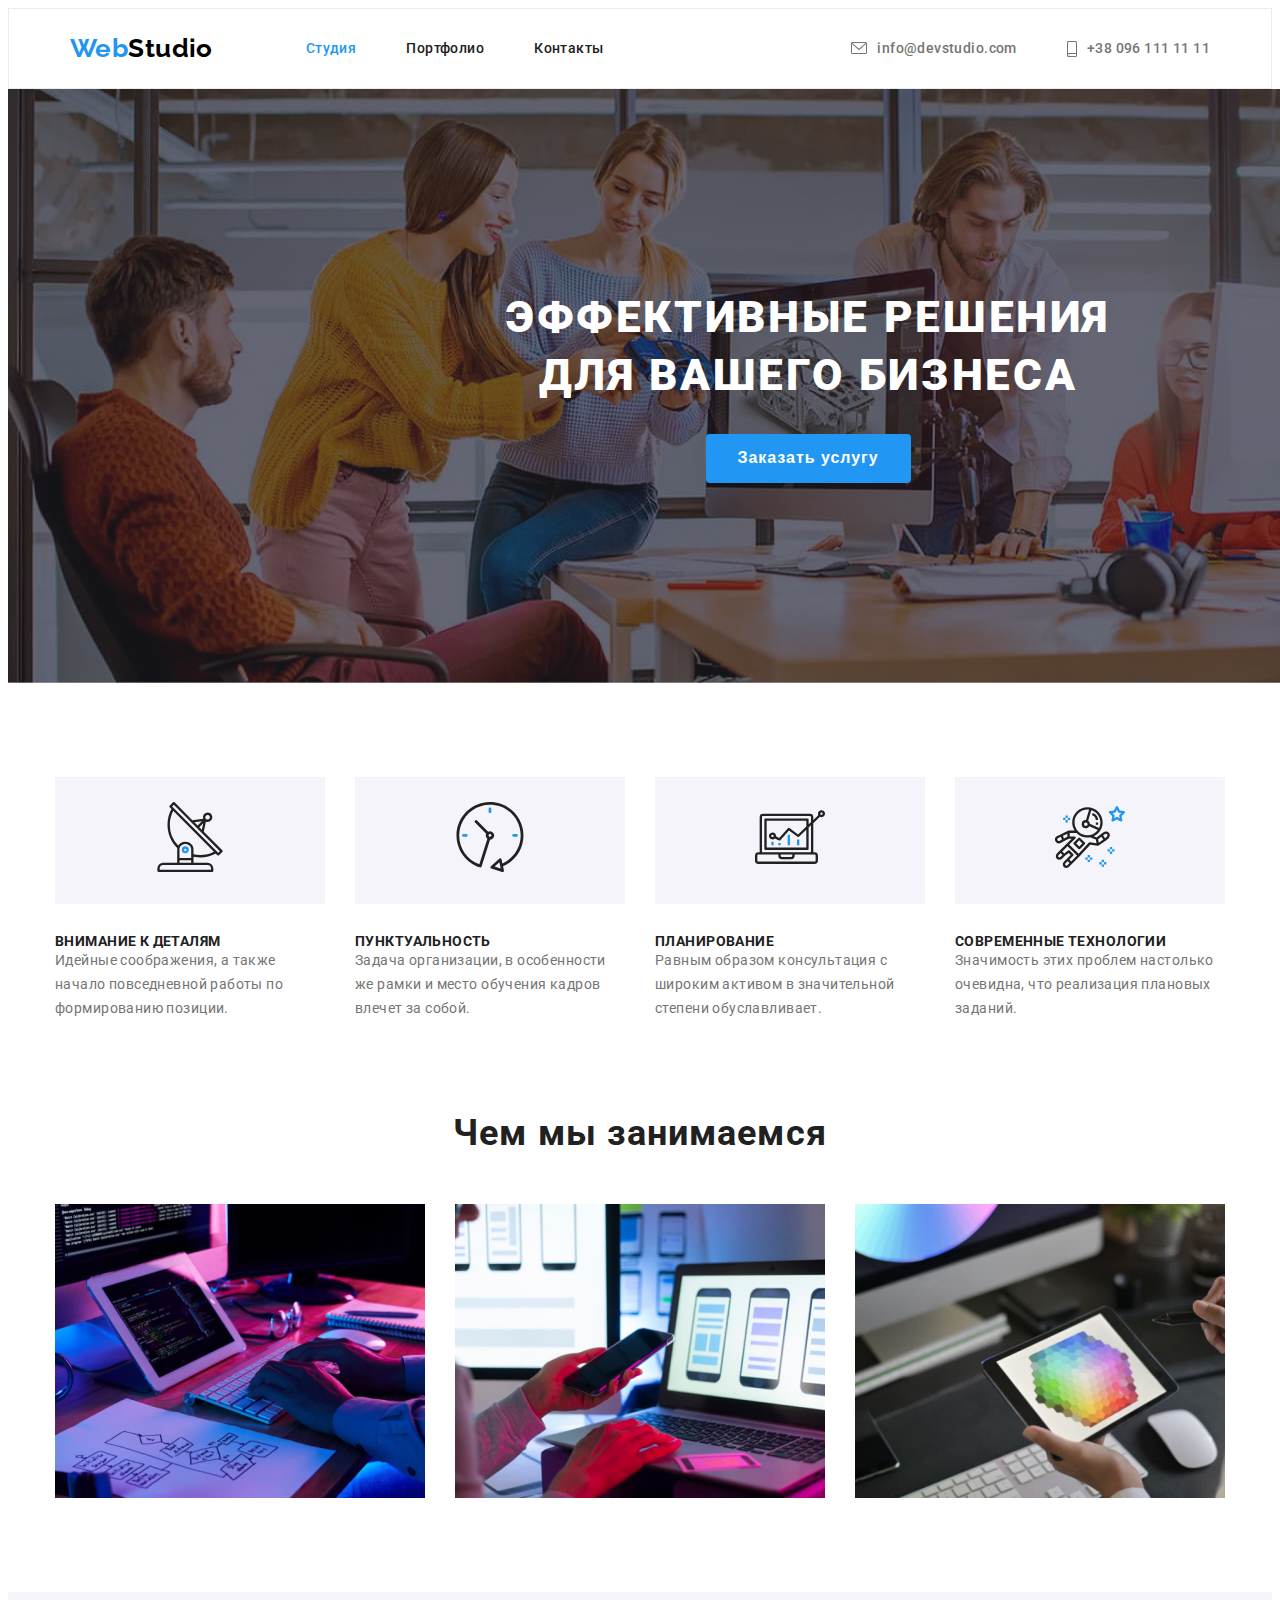
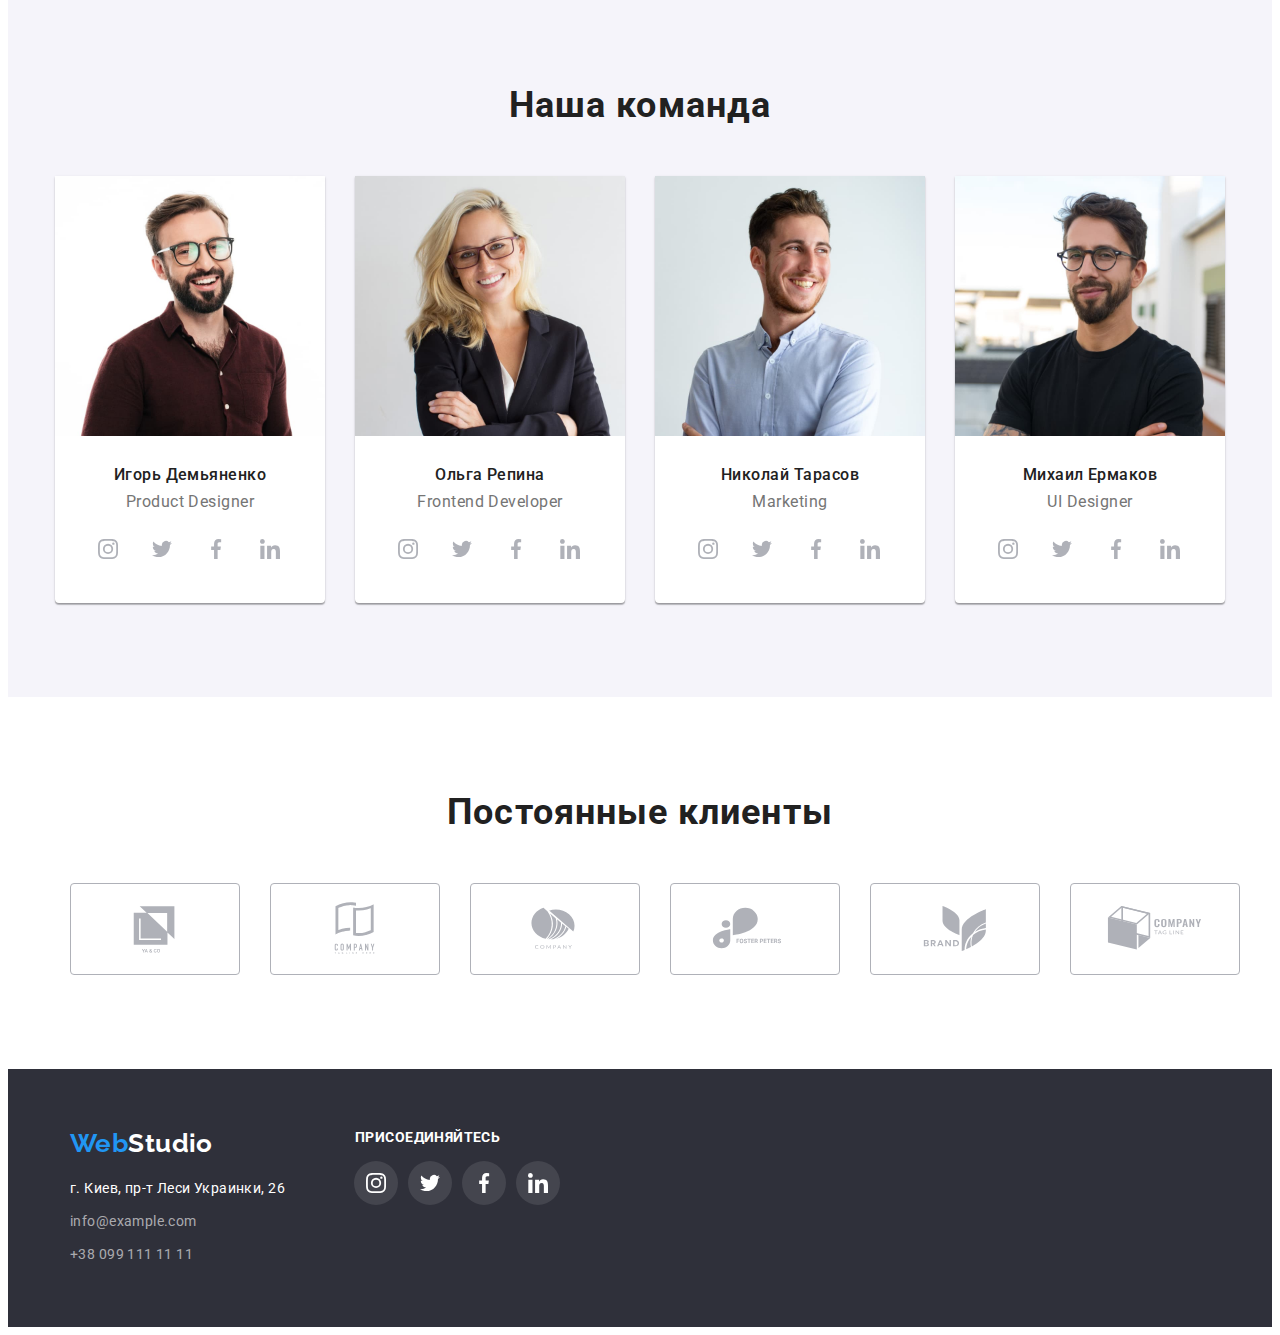
==== commit 5fc92dcd: "Правки" ====
--- a/index.html
+++ b/index.html
@@ -366,28 +366,28 @@
           <ul class="social-list">
             <li class="social-list-item">
               <a href="" class="social-link social-link-footer"
-                ><svg class="social-icon" width="20" height="20">
+                ><svg class="social-icon-footer" width="20" height="20">
                   <use href="./images/icons.svg#icon-instagram"></use>
                 </svg>
               </a>
             </li>
             <li class="social-list-item">
               <a href="" class="social-link social-link-footer"
-                ><svg class="social-icon" width="20" height="20">
+                ><svg class="social-icon-footer" width="20" height="20">
                   <use href="./images/icons.svg#icon-twitter"></use>
                 </svg>
               </a>
             </li>
             <li class="social-list-item">
               <a href="" class="social-link social-link-footer"
-                ><svg class="social-icon" width="20" height="20">
+                ><svg class="social-icon-footer" width="20" height="20">
                   <use href="./images/icons.svg#icon-facebook"></use>
                 </svg>
               </a>
             </li>
             <li class="social-list-item">
               <a href="" class="social-link social-link-footer"
-                ><svg class="social-icon" width="20" height="20">
+                ><svg class="social-icon-footer" width="20" height="20">
                   <use href="./images/icons.svg#icon-linkedin"></use>
                 </svg>
               </a>
--- a/css/style.css
+++ b/css/style.css
@@ -165,16 +165,14 @@
 /* ===========HERO================= */
 .hero {
   text-align: center;
+  margin: 0 auto;
   background-color: var(--main-background-color);
   padding: 200px 0;
-  background-image: linear-gradient(
-      rgba(47, 48, 58, 0.4),
-      rgba(47, 48, 58, 0.4)
-    ),
+  background-image: linear-gradient(rgba(47, 48, 58, 0.4), rgba(47, 48, 58, 0.4)),
     url(../images/hero.jpg);
   background-repeat: no-repeat;
   background-position: center;
-  background-size: 1600px;
+  width: 1600px;
 }
 
 .hero-title {
@@ -362,6 +360,9 @@
 .social-icon {
   fill: #afb1b8;
 }
+.social-icon-footer {
+  fill: #ffffff;
+}
 
 .social-link:hover,
 .social-link:focus {
@@ -529,6 +530,8 @@
 .filter-btn:focus {
   background-color: var(--accent-color);
   color: var(--inverse-color);
+  box-shadow: 0px 3px 1px rgba(0, 0, 0, 0.1), 0px 1px 2px rgba(0, 0, 0, 0.08),
+    0px 2px 2px rgba(0, 0, 0, 0.12);
 }
 .project {
   display: flex;
